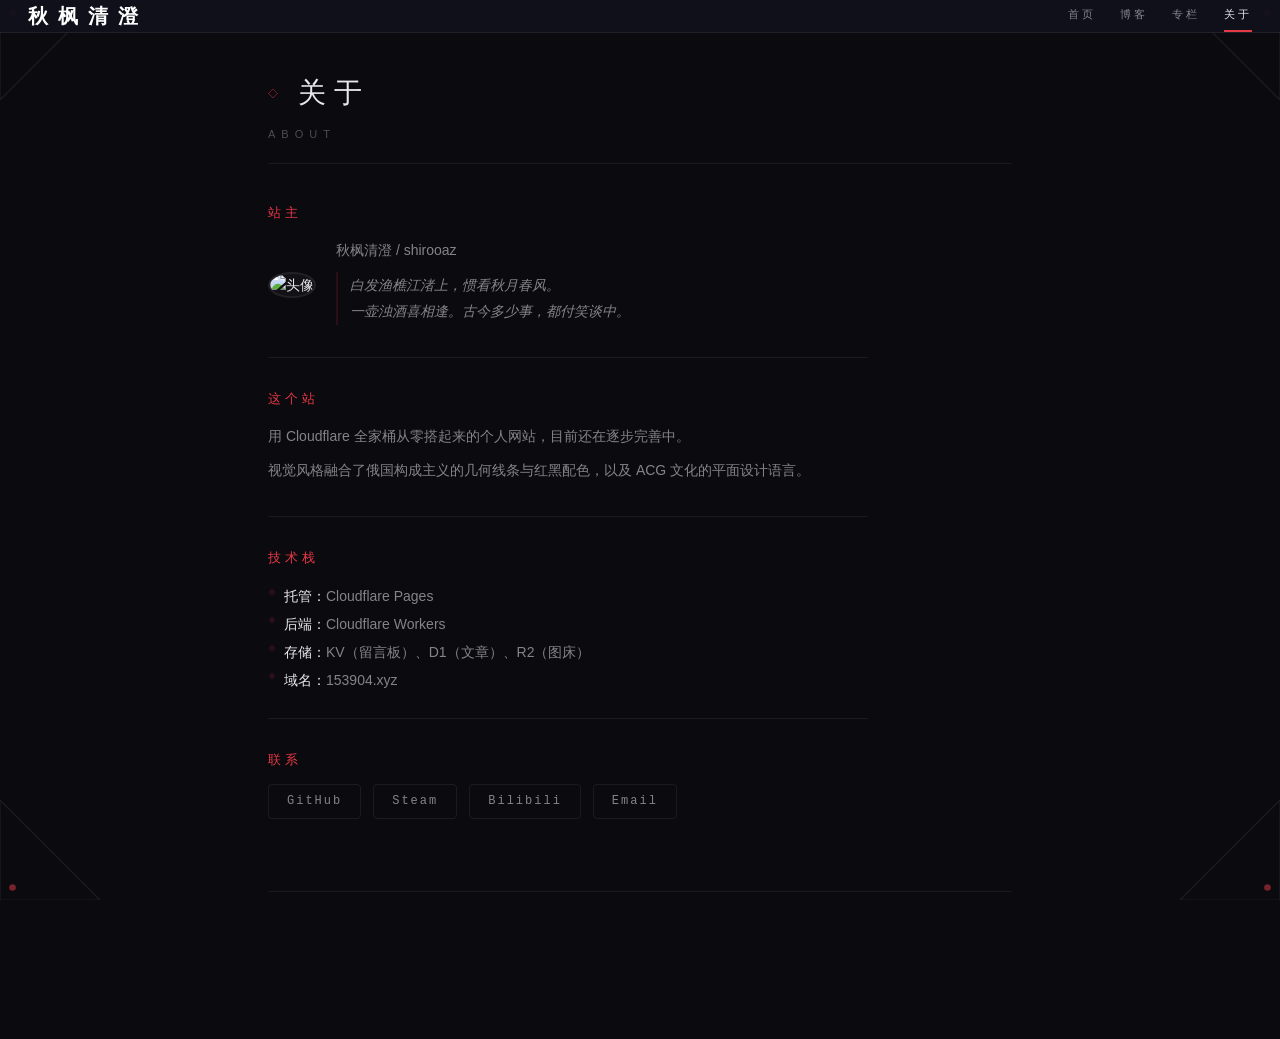
==== about.html @ 3343d7c8 "新增关于页面，优化横屏/竖屏视觉布局" ====
<!DOCTYPE html>
<html lang="zh-CN">
<head>
<meta charset="UTF-8">
<meta name="viewport" content="width=device-width, initial-scale=1.0">
<title>关于 — 153904.xyz</title>
<link rel="stylesheet" href="style.css">
</head>
<body class="blog-page">

<!-- ====== 四角几何装饰 ====== -->
<div class="corner-deco corner-tl">
  <svg viewBox="0 0 120 120"><polygon points="0,0 120,0 0,120" fill="none" stroke="currentColor" stroke-width="1.5"/><circle cx="15" cy="15" r="4"/></svg>
</div>
<div class="corner-deco corner-tr">
  <svg viewBox="0 0 120 120"><polygon points="120,0 120,120 0,0" fill="none" stroke="currentColor" stroke-width="1.5"/><circle cx="105" cy="15" r="4"/></svg>
</div>
<div class="corner-deco corner-bl">
  <svg viewBox="0 0 120 120"><polygon points="0,120 120,120 0,0" fill="none" stroke="currentColor" stroke-width="1.5"/><circle cx="15" cy="105" r="4"/></svg>
</div>
<div class="corner-deco corner-br">
  <svg viewBox="0 0 120 120"><polygon points="120,120 0,120 120,0" fill="none" stroke="currentColor" stroke-width="1.5"/><circle cx="105" cy="105" r="4"/></svg>
</div>

<!-- ====== 顶部栏 ====== -->
<header class="top-bar">
  <a href="index.html" class="site-title" style="display:flex;gap:4px;">
    <span class="tit-char t1">秋</span><span class="tit-char t2">枫</span><span class="tit-char t3">清</span><span class="tit-char t4">澄</span>
  </a>
  <nav class="top-nav">
    <a href="index.html" class="nav-item">首页</a>
    <a href="blog.html" class="nav-item">博客</a>
    <a href="columns.html" class="nav-item">专栏</a>
    <a href="about.html" class="nav-item active">关于</a>
  </nav>
</header>

<!-- ====== 关于主体 ====== -->
<main class="blog-main">
  <div class="blog-page-header">
    <h1 class="blog-page-title">
      <span class="panel-icon">◇</span> 关于
    </h1>
    <p class="blog-page-sub">ABOUT</p>
  </div>

  <div class="about-body">
    <!-- 站主 -->
    <section class="about-section">
      <h2 class="about-section-title">站主</h2>
      <div class="about-profile">
        <div class="about-avatar-wrap">
          <img class="about-avatar" src="https://cloudflare-imgbed-3m6.pages.dev/avatar.jpg" alt="头像">
        </div>
        <div class="about-info">
          <p class="about-name">秋枫清澄 / shirooaz</p>
          <p class="about-desc">白发渔樵江渚上，惯看秋月春风。<br>一壶浊酒喜相逢。古今多少事，都付笑谈中。</p>
        </div>
      </div>
    </section>

    <!-- 这个站 -->
    <section class="about-section">
      <h2 class="about-section-title">这个站</h2>
      <p>用 Cloudflare 全家桶从零搭起来的个人网站，目前还在逐步完善中。</p>
      <p>视觉风格融合了俄国构成主义的几何线条与红黑配色，以及 ACG 文化的平面设计语言。</p>
    </section>

    <!-- 技术栈 -->
    <section class="about-section">
      <h2 class="about-section-title">技术栈</h2>
      <ul class="about-tech">
        <li><strong>托管：</strong>Cloudflare Pages</li>
        <li><strong>后端：</strong>Cloudflare Workers</li>
        <li><strong>存储：</strong>KV（留言板）、D1（文章）、R2（图床）</li>
        <li><strong>域名：</strong>153904.xyz</li>
      </ul>
    </section>

    <!-- 联系 -->
    <section class="about-section">
      <h2 class="about-section-title">联系</h2>
      <div class="about-links">
        <a href="https://github.com/shirooaz" target="_blank" rel="noopener" class="about-link">GitHub</a>
        <a href="https://steamcommunity.com/id/dream_qiufeng" target="_blank" rel="noopener" class="about-link">Steam</a>
        <a href="https://space.bilibili.com/316650830" target="_blank" rel="noopener" class="about-link">Bilibili</a>
        <a href="mailto:qiufengqingcheng@outlook.com" class="about-link">Email</a>
      </div>
    </section>
  </div>

  <div class="blog-back">
    <a href="index.html" class="blog-back-link">← 返回首页</a>
  </div>
</main>

<!-- ====== 底部 ====== -->
<footer class="blog-footer">
  <div class="footer-info">
    <span>© 2026 153904.xyz</span>
    <span class="footer-sep">|</span>
    <span>Powered by Cloudflare Pages</span>
  </div>
</footer>
</body>
</html>
---- style.css ----
/* ============================================
   构成主义 × 二次元 — 唯美静态站模板
   Constructivism × Anime Aesthetic Template
   ============================================ */

/* ----- CSS Variables ----- */
:root {
  --bg: #0a0a0f;
  --surface: rgba(18, 18, 30, 0.88);
  --surface-hover: rgba(24, 24, 40, 0.92);
  --border: rgba(255, 255, 255, 0.07);
  --border-active: rgba(255, 255, 255, 0.14);

  --red: #e63946;
  --red-dim: rgba(230, 57, 70, 0.15);
  --pink: #ff6b9d;
  --pink-dim: rgba(255, 107, 157, 0.12);
  --cyan: #00d4ff;
  --cyan-dim: rgba(0, 212, 255, 0.08);
  --gold: #ffd700;
  --gold-dim: rgba(255, 215, 0, 0.1);

  --text: #e8e8ec;
  --text-dim: rgba(232, 232, 236, 0.55);
  --text-faint: rgba(232, 232, 236, 0.3);

  --font-mono: 'SF Mono', 'Cascadia Code', 'Consolas', 'Microsoft YaHei', monospace;
  --font-sans: 'Noto Sans SC', 'Microsoft YaHei', -apple-system, sans-serif;

  --panel-width: 250px;
  --top-height: 60px;
  --bottom-height: 120px;
}

/* ----- Reset ----- */
*, *::before, *::after { margin: 0; padding: 0; box-sizing: border-box; }

html, body {
  height: 100%;
  overflow: hidden;
  background: var(--bg);
  color: var(--text);
  font-family: var(--font-sans);
  font-size: 14px;
  line-height: 1.6;
  -webkit-font-smoothing: antialiased;
}

a { color: var(--text-dim); text-decoration: none; transition: color 0.25s; }
a:hover { color: var(--pink); }

/* ----- Main Grid ----- */
body {
  display: grid;
  grid-template-columns: var(--panel-width) 1fr var(--panel-width);
  grid-template-rows: var(--top-height) 1fr auto;
  grid-template-areas:
    "top    top    top"
    "empty  center sidebar"
    "bottom bottom bottom";
  gap: 0;
  position: relative;
}

/* ============================================
   Corner Geometric Decorations
   ============================================ */
.corner-deco {
  position: fixed;
  width: 100px;
  height: 100px;
  z-index: 0;
  pointer-events: none;
  color: rgba(255, 255, 255, 0.08);
  transition: color 0.6s;
}
.corner-tl { top: 0; left: 0; }
.corner-tr { top: 0; right: 0; }
.corner-bl { bottom: 0; left: 0; }
.corner-br { bottom: 0; right: 0; }

.corner-deco svg { width: 100%; height: 100%; }
.corner-deco circle { fill: var(--red); opacity: 0.5; }

/* ============================================
   Diagonal Decorative Lines
   ============================================ */
.diagonal-line {
  position: fixed;
  pointer-events: none;
  z-index: 0;
  background: linear-gradient(90deg, transparent, rgba(255,255,255,0.03), transparent);
  height: 1px;
  transform-origin: center;
}
.dl-1 { top: 18%; left: -10%; width: 120%; transform: rotate(15deg); }
.dl-2 { top: 62%; left: -10%; width: 120%; transform: rotate(-12deg); }
.dl-3 { top: 38%; left: -10%; width: 120%; transform: rotate(8deg); opacity: 0.5; }
.dl-4 { top: 78%; left: -10%; width: 120%; transform: rotate(-7deg); opacity: 0.5; }

/* ============================================
   Top Bar
   ============================================ */
.top-bar {
  grid-area: top;
  display: flex;
  align-items: center;
  justify-content: space-between;
  padding: 0 28px;
  background: var(--surface);
  border-bottom: 1px solid var(--border);
  backdrop-filter: blur(16px);
  -webkit-backdrop-filter: blur(16px);
  z-index: 10;
  position: relative;
}

.site-title {
  font-family: var(--font-sans);
  font-size: 20px;
  font-weight: 700;
  letter-spacing: 6px;
  display: flex;
  gap: 4px;
}
.tit-char {
  display: inline-block;
  color: #fff;
}
.tit-char.t2 {
  color: #fff;
}

.clock-wrap {
  display: flex;
  flex-direction: column;
  align-items: center;
  gap: 0;
  width: 200px;
  flex-shrink: 0;
}
.clock-label-wrap {
  display: flex;
  align-items: center;
  position: relative;
}
.clock-label {
  font-size: 10px;
  letter-spacing: 4px;
  color: var(--text-faint);
  text-transform: uppercase;
  cursor: pointer;
  user-select: none;
  transition: color 0.2s;
}
.clock-label:hover {
  color: #fff;
}
.clock-label.no-seconds {
  color: var(--pink);
}
.clock-display {
  font-family: var(--font-mono);
  font-size: 26px;
  font-weight: 300;
  letter-spacing: 4px;
  color: var(--pink);
  background: linear-gradient(135deg, var(--pink), var(--cyan));
  -webkit-background-clip: text;
  -webkit-text-fill-color: transparent;
  background-clip: text;
}

.top-nav { display: flex; gap: 24px; }
.nav-item {
  font-size: 11px;
  letter-spacing: 3px;
  color: var(--text-dim);
  padding: 6px 0;
  border-bottom: 2px solid transparent;
  transition: color 0.3s, border-color 0.3s;
}
.nav-item:hover,
.nav-item.active { color: var(--text); border-bottom-color: var(--red); }

/* ============================================
   Side Panels (Left & Right)
   ============================================ */
.side-panel {
  background: var(--surface);
  border: 1px solid var(--border);
  backdrop-filter: blur(16px);
  -webkit-backdrop-filter: blur(16px);
  z-index: 5;
  overflow-y: auto;
  overflow-x: hidden;
  padding: 20px 18px;
  display: flex;
  flex-direction: column;
  gap: 16px;
  scrollbar-width: thin;
  scrollbar-color: rgba(255,255,255,0.08) transparent;
}
.left-panel  { grid-area: sidebar; border-left: 1px solid var(--border); }
.empty-panel {
  grid-area: empty;
  border-right: 1px solid var(--border);
  align-items: center;
  gap: 20px;
  padding: 24px 18px;
  overflow: hidden;
  transition: gap 0.35s ease, padding 0.35s ease;
}
.empty-panel .panel-header {
  width: 100%;
  flex-shrink: 0;
}

/* ----- Avatar ----- */
.avatar-wrap {
  display: flex;
  justify-content: center;
  flex-shrink: 0;
  position: relative;
}
.avatar {
  width: 220px;
  height: 220px;
  border-radius: 50%;
  object-fit: cover;
  background: rgba(255,255,255,0.03);
  border: 2px solid var(--border);
  transition: border-color 0.3s, filter 0.3s;
}
.avatar:hover {
  border-color: var(--pink);
  filter: brightness(1.08);
}
/* 图片加载失败时显示占位虚线框 */
.avatar[src=""] {
  border-style: dashed;
}

/* ----- Profile Body & Manifesto ----- */
.profile-body {
  display: flex;
  flex-direction: column;
  align-items: center;
  gap: 16px;
  width: 100%;
  transition: gap 0.35s ease;
}

.profile-manifesto {
  font-size: 13px;
  line-height: 1.9;
  color: var(--text-dim);
  text-align: center;
  letter-spacing: 1px;
  padding: 0 8px;
  max-width: 220px;
  font-style: italic;
  border-left: 2px solid var(--red-dim);
  padding-left: 12px;
  transition: font-size 0.35s ease, line-height 0.35s ease, padding-left 0.35s ease;
}

/* ----- Panel Link Items ----- */
.panel-links {
  display: flex;
  flex-direction: row;
  gap: 10px;
  justify-content: center;
  transition: gap 0.35s ease;
}
.panel-link-item {
  width: 40px;
  height: 40px;
  border-radius: 8px;
  background: rgba(255,255,255,0.02);
  border: 1px solid var(--border);
  transition: all 0.3s, width 0.35s ease, height 0.35s ease;
  cursor: pointer;
  display: flex;
  align-items: center;
  justify-content: center;
  color: var(--text-dim);
}
.panel-link-item svg {
  width: 18px;
  height: 18px;
  transition: width 0.35s ease, height 0.35s ease;
}
.panel-link-item:hover {
  border-color: var(--pink);
  background: rgba(255,107,157,0.04);
  color: var(--pink);
}

.panel-header { display: flex; align-items: baseline; gap: 8px; }
.panel-icon  { color: var(--red); font-size: 10px; }
.panel-title { font-family: var(--font-mono); font-size: 13px; letter-spacing: 4px; font-weight: 600; }
.panel-sub   { font-size: 10px; color: var(--text-faint); letter-spacing: 2px; }

/* ----- Blog List ----- */
.blog-list { display: flex; flex-direction: column; gap: 12px; }
.blog-card {
  padding: 12px 14px;
  background: rgba(255,255,255,0.02);
  border-left: 2px solid transparent;
  border-radius: 0 4px 4px 0;
  cursor: pointer;
  transition: all 0.3s;
}
.blog-card:hover {
  background: rgba(255,255,255,0.04);
  border-left-color: var(--pink);
}
.blog-date {
  font-family: var(--font-mono);
  font-size: 10px;
  color: var(--text-faint);
  letter-spacing: 1px;
}
.blog-title {
  font-size: 13px;
  font-weight: 500;
  margin-top: 4px;
  line-height: 1.4;
}
.blog-excerpt {
  font-size: 11px;
  color: var(--text-dim);
  line-height: 1.5;
  max-height: 0;
  overflow: hidden;
  transition: max-height 0.35s ease, margin-top 0.35s ease, opacity 0.35s;
  opacity: 0;
  margin-top: 0;
}
.blog-card.expanded .blog-excerpt {
  max-height: 120px;
  opacity: 1;
  margin-top: 8px;
}
.blog-card.expanded {
  border-left-color: var(--pink);
  background: rgba(255,255,255,0.04);
}

/* ----- Link Groups ----- */
.link-groups { display: flex; flex-direction: column; gap: 20px; }
.link-group { display: flex; flex-direction: column; gap: 2px; }
.link-cat {
  font-family: var(--font-mono);
  font-size: 10px;
  letter-spacing: 3px;
  color: var(--red);
  margin-bottom: 6px;
  padding-bottom: 4px;
  border-bottom: 1px solid var(--red-dim);
}
.link-item {
  display: block;
  padding: 5px 10px;
  font-size: 12px;
  border-radius: 3px;
  transition: all 0.25s;
  position: relative;
}
.link-item::before {
  content: '→';
  position: absolute;
  left: -4px;
  opacity: 0;
  transform: translateX(-4px);
  transition: all 0.25s;
  color: var(--pink);
  font-size: 10px;
}
.link-item:hover {
  background: var(--pink-dim);
  color: var(--text);
  padding-left: 20px;
}
.link-item:hover::before {
  opacity: 1;
  transform: translateX(0);
}

/* ============================================
   Center — Constructivist Art
   ============================================ */
.center-art {
  grid-area: center;
  display: flex;
  align-items: center;
  justify-content: center;
  position: relative;
  z-index: 1;
  overflow: hidden;
}

.constructivist-svg {
  width: min(80%, 520px);
  height: min(80%, 520px);
  filter: drop-shadow(0 0 60px rgba(230, 57, 70, 0.1));
}

/* SVG animations */
.art-pulse {
  animation: pulse 4s ease-in-out infinite;
}
.art-rotate-slow {
  animation: rotateSlow 30s linear infinite;
  transform-origin: 310px 270px;
}
.art-rotate-rev {
  animation: rotateSlow 20s linear infinite reverse;
  transform-origin: 310px 270px;
}
.art-float {
  animation: float 6s ease-in-out infinite;
}
.art-float-delay {
  animation: float 6s ease-in-out 2s infinite;
}

@keyframes pulse {
  0%, 100% { opacity: 1; }
  50% { opacity: 0.55; }
}
@keyframes rotateSlow {
  to { transform: rotate(360deg); }
}
@keyframes float {
  0%, 100% { transform: translateY(0); }
  50% { transform: translateY(-8px); }
}

/* Art controls */
.art-controls {
  position: absolute;
  bottom: 24px;
  display: flex;
  gap: 10px;
  background: var(--surface);
  padding: 8px 16px;
  border-radius: 20px;
  border: 1px solid var(--border);
}
.art-btn {
  background: none;
  border: none;
  color: var(--text-dim);
  font-size: 12px;
  cursor: pointer;
  padding: 4px 8px;
  border-radius: 10px;
  transition: all 0.3s;
}
.art-btn:hover { color: var(--text); }
.art-btn.active {
  color: var(--red);
  background: var(--red-dim);
}

/* ============================================
   Bottom Bar — Guestbook
   ============================================ */
.bottom-bar {
  grid-area: bottom;
  background: var(--surface);
  border-top: 1px solid var(--border);
  backdrop-filter: blur(16px);
  -webkit-backdrop-filter: blur(16px);
  z-index: 10;
  padding: 10px 28px;
  display: flex;
  flex-direction: row;
  flex-wrap: wrap;
  align-items: stretch;
  gap: 10px;
}

.guestbook { display: flex; flex-direction: column; gap: 4px; flex: 0 0 calc(50% - 5px); max-width: calc(50% - 5px); height: 150px; }

/* ----- Bottom Index (moved from sidebar) ----- */
.bottom-index {
  flex: 0 0 calc(50% - 5px);
  margin-left: 0;
  display: flex;
  flex-direction: column;
  align-items: flex-end;
  gap: 10px;
  height: 150px;
}
.bottom-index .panel-header {
  width: 348px;
  flex-shrink: 0;
}
.bottom-index .link-groups {
  flex-direction: row;
  gap: 24px;
}
.bottom-index .link-group {
  flex-direction: column;
  flex-wrap: nowrap;
  gap: 6px;
  width: 100px;
  align-items: flex-start;
}
.bottom-index .link-cat {
  white-space: nowrap;
  margin-bottom: 4px;
  padding-bottom: 4px;
  padding-right: 0;
  border-bottom: 1px solid var(--red-dim);
  border-right: none;
  flex-shrink: 0;
  font-size: 11px;
}
.bottom-index .link-item {
  white-space: nowrap;
  font-size: 11px;
  padding: 3px 6px;
}
.gb-header { display: flex; align-items: baseline; gap: 8px; }
.gb-title {
  font-family: var(--font-mono);
  font-size: 12px;
  letter-spacing: 4px;
  font-weight: 600;
}

.gb-form { display: flex; flex-direction: column; gap: 4px; flex: 1; min-height: 0; }
.gb-row { display: flex; gap: 10px; align-items: center; }
.gb-form-row {
  display: flex;
  gap: 10px;
  align-items: stretch;
  flex: 1;
  min-height: 0;
}
.gb-form-row > .gb-textarea {
  flex: 1 1 190px;
  min-width: 120px;
}
.gb-form-row .gb-input {
  width: 100%;
}
.gb-form-right {
  flex: 0 0 130px;
  display: flex;
  flex-direction: column;
  gap: 4px;
}
.gb-form-right .gb-submit {
  width: 100%;
  margin-top: auto;
}
.gb-messages {
  flex: 1 1 190px;
  min-width: 150px;
  overflow-y: auto;
  display: flex;
  flex-direction: column;
  gap: 4px;
  padding: 4px;
  background: rgba(255,255,255,0.015);
  border-radius: 4px;
  border: 1px solid var(--border);
  scrollbar-width: thin;
  scrollbar-color: rgba(255,255,255,0.06) transparent;
  font-size: 11px;
}

.gb-input,
.gb-textarea {
  background: rgba(255,255,255,0.03);
  border: 1px solid var(--border);
  border-radius: 4px;
  color: var(--text);
  font-family: var(--font-sans);
  font-size: 12px;
  padding: 8px 12px;
  transition: border-color 0.3s, background 0.3s;
  outline: none;
}
.gb-input:focus,
.gb-textarea:focus {
  border-color: var(--pink);
  background: rgba(255,107,157,0.04);
}
.gb-textarea { resize: none; min-height: 60px; }

.gb-actions { max-width: 380px; }
.gb-hint { font-size: 10px; color: var(--text-faint); font-style: italic; }

.gb-submit {
  background: var(--red);
  color: #fff;
  border: none;
  padding: 7px 28px;
  border-radius: 4px;
  font-family: var(--font-mono);
  font-size: 12px;
  letter-spacing: 3px;
  cursor: pointer;
  transition: all 0.3s;
}
.gb-submit:hover { background: #c62828; transform: translateY(-1px); }

.gb-msg {
  padding: 6px 10px;
  background: rgba(255,255,255,0.02);
  border-radius: 3px;
  font-size: 11px;
  border-left: 2px solid var(--border);
}
.gb-msg-name {
  font-weight: 600;
  color: var(--pink);
  margin-right: 8px;
  font-size: 11px;
}
.gb-msg-time {
  color: var(--text-faint);
  font-size: 10px;
  font-family: var(--font-mono);
  float: right;
}

.footer-info {
  display: flex;
  justify-content: center;
  gap: 8px;
  font-size: 10px;
  color: var(--text-faint);
  letter-spacing: 1px;
  width: 100%;
}
.footer-sep { opacity: 0.3; }

/* ============================================
   Scrollbar
   ============================================ */
::-webkit-scrollbar { width: 4px; }
::-webkit-scrollbar-track { background: transparent; }
::-webkit-scrollbar-thumb { background: rgba(255,255,255,0.06); border-radius: 2px; }

/* ============================================
   About Page
   ============================================ */
.about-body {
  max-width: 600px;
}

.about-section {
  margin-bottom: 32px;
  padding-bottom: 24px;
  border-bottom: 1px solid var(--border);
}
.about-section:last-child {
  border-bottom: none;
}

.about-section-title {
  font-family: var(--font-mono);
  font-size: 13px;
  letter-spacing: 4px;
  color: var(--red);
  margin-bottom: 12px;
  font-weight: 400;
}

.about-profile {
  display: flex;
  align-items: center;
  gap: 20px;
}

.about-avatar-wrap {
  flex-shrink: 0;
}

.about-avatar {
  width: 100px;
  height: 100px;
  border-radius: 50%;
  object-fit: cover;
  background: rgba(255,255,255,0.03);
  border: 2px solid var(--border);
  transition: border-color 0.3s;
}
.about-avatar[src=""] {
  border-style: dashed;
}
.about-avatar:hover {
  border-color: var(--pink);
}

.about-name {
  font-size: 16px;
  font-weight: 500;
  color: var(--text);
  margin-bottom: 8px;
}

.about-desc {
  font-size: 13px;
  line-height: 1.8;
  color: var(--text-dim);
  font-style: italic;
  border-left: 2px solid var(--red-dim);
  padding-left: 12px;
}

.about-section p {
  font-size: 14px;
  line-height: 1.9;
  color: var(--text-dim);
  margin-bottom: 8px;
}

.about-tech {
  list-style: none;
  padding: 0;
}
.about-tech li {
  font-size: 14px;
  line-height: 2;
  color: var(--text-dim);
  padding-left: 16px;
  position: relative;
}
.about-tech li::before {
  content: '◆';
  position: absolute;
  left: 0;
  color: var(--red-dim);
  font-size: 8px;
  top: 3px;
}
.about-tech li strong {
  color: var(--text);
  font-weight: 500;
}

.about-links {
  display: flex;
  flex-wrap: wrap;
  gap: 12px;
}

.about-link {
  display: inline-block;
  padding: 7px 18px;
  border: 1px solid var(--border);
  border-radius: 4px;
  font-size: 12px;
  font-family: var(--font-mono);
  letter-spacing: 2px;
  color: var(--text-dim);
  transition: all 0.3s;
}

.about-link:hover {
  border-color: var(--pink);
  background: var(--pink-dim);
  color: var(--text);
}

/* ============================================
   Responsive — 竖屏 / 移动端
   ============================================ */

/* ----- 平板竖屏 & 手机 (≤900px) ----- */
@media (max-width: 900px) {
  :root {
    --panel-width: 100%;
    --top-height: auto;
    --bottom-height: auto;
  }

  body {
    grid-template-columns: 1fr;
    grid-template-rows: auto auto 1fr auto auto;
    grid-template-areas:
      "top"
      "center"
      "empty"
      "sidebar"
      "bottom";
    overflow-y: auto;
    overflow-x: hidden;
  }

  /* 顶部栏 */
  .top-bar {
    flex-wrap: wrap;
    justify-content: space-between;
    gap: 8px;
    padding: 10px 14px;
  }
  .site-title { font-size: 16px; letter-spacing: 4px; flex: 0 0 auto; }
  .clock-wrap { width: 100%; margin: 0 auto; }
  .clock-display { font-size: 22px; }
  .clock-label { font-size: 9px; letter-spacing: 2px; }
  .top-nav { gap: 14px; margin-left: auto; align-self: flex-start; }
  .nav-item { font-size: 11px; letter-spacing: 2px; padding: 4px 0; }

  /* 中央插画 — 缩小适配竖屏 */
  .center-art {
    min-height: 300px;
    padding: 10px 0;
  }
  .constructivist-svg {
    width: min(85%, 300px);
    height: min(85%, 300px);
  }
  .art-controls {
    bottom: 8px;
    padding: 6px 12px;
    gap: 6px;
  }
  .art-btn { font-size: 10px; padding: 3px 6px; }

  /* 侧边面板 */
  .side-panel {
    max-height: none;
    border-left: none !important;
    border-right: none !important;
    padding: 14px;
    gap: 10px;
  }
  .left-panel {
    border-bottom: 1px solid var(--border);
    border-top: 1px solid var(--border);
  }
  .empty-panel {
    flex-direction: column;
    gap: 6px;
    padding: 10px 14px;
    border-bottom: 1px solid var(--border);
    height: 172px;
    overflow: hidden;
  }
  .empty-panel .panel-header {
    width: 100%;
    flex-shrink: 0;
  }
  .profile-body {
    flex-direction: row;
    flex-wrap: wrap;
    align-items: center;
    gap: 10px;
  }
  .avatar-wrap { flex-shrink: 0; }
  .avatar {
    width: 80px;
    height: 80px;
  }
  .profile-manifesto {
    flex: 1;
    min-width: 120px;
    font-size: 12px;
    line-height: 1.7;
    text-align: left;
    border-left: 1.5px solid var(--red-dim);
    padding-left: 10px;
    max-width: none;
  }
  .panel-links {
    flex: 0 0 100%;
    justify-content: center;
    gap: 14px;
  }
  .panel-link-item { width: 32px; height: 32px; border-radius: 6px; }

  /* 个人 & 博客面板：固定高度，禁止内部滚动 */
  .left-panel {
    height: 165px;
    overflow: hidden;
  }
  .left-panel .panel-header {
    flex-shrink: 0;
  }

  /* 博客列表 — 水平滚动卡片 */
  .blog-list {
    flex-direction: row;
    gap: 8px;
    overflow-x: auto;
    padding-bottom: 4px;
    scrollbar-width: none;
  }
  .blog-list::-webkit-scrollbar { display: none; }
  .blog-card {
    flex: 0 0 180px;
    white-space: normal;
    padding: 10px 12px;
  }

  /* 底部栏 — 全垂直堆叠 */
  .bottom-bar {
    flex-direction: column;
    flex-wrap: nowrap;
    align-items: stretch;
    padding: 12px 0;
    gap: 14px;
  }

  /* 留言板 */
  .guestbook {
    flex: none;
    width: 100%;
    min-width: auto;
    height: auto;
    gap: 8px;
    padding: 0 14px;
  }
  .gb-form { gap: 6px; }
  .gb-form-row {
    flex-direction: column;
    gap: 6px;
  }
  .gb-form-row > .gb-textarea {
    flex: 0 0 auto;
    width: 100%;
    min-height: 72px;
  }
  .gb-form-right {
    flex: 0 0 auto;
    width: 100%;
    flex-direction: row;
    align-items: stretch;
    gap: 6px;
  }
  .gb-form-right .gb-input {
    flex: 1;
    min-width: 0;
  }
  .gb-form-right .gb-submit {
    flex: 0 0 auto;
    width: auto;
    padding: 7px 18px;
  }
  .gb-messages {
    flex: 0 0 auto;
    width: 100%;
    max-height: 150px;
    min-height: 60px;
  }
  /* 表单元素延伸到窗口边缘 */
  .gb-form-row > .gb-textarea,
  .gb-form-right,
  .gb-messages {
    width: calc(100% + 28px);
    margin-left: -14px;
    margin-right: -14px;
  }
  .gb-actions {
    flex-direction: column;
    align-items: stretch;
    gap: 4px;
  }
  .gb-hint { font-size: 9px; }

  /* 索引链接 */
  .bottom-index {
    flex: none;
    width: 100%;
    margin-left: 0;
    height: auto;
    gap: 8px;
    padding: 0 14px;
    align-items: flex-start;
  }
  .bottom-index .panel-header {
    width: auto;
  }
  .bottom-index .link-groups {
    flex-direction: row;
    flex-wrap: wrap;
    gap: 12px;
  }
  .bottom-index .link-group {
    width: auto;
    min-width: 80px;
    gap: 2px;
  }
  .bottom-index .link-cat {
    font-size: 10px;
    letter-spacing: 2px;
    border-bottom: 1px solid var(--red-dim);
    padding-bottom: 3px;
  }
  .bottom-index .link-item {
    font-size: 11px;
    padding: 3px 6px;
  }

  .footer-info {
    font-size: 9px;
    gap: 6px;
  }

  /* 装饰缩放 */
  .corner-deco { width: 50px; height: 50px; }
  .diagonal-line { display: none; }
}

/* ----- 小屏手机 (≤480px) ----- */
@media (max-width: 480px) {
  .top-bar {
    padding: 8px 10px;
    gap: 6px;
  }
  .site-title { font-size: 14px; letter-spacing: 2px; }
  .clock-wrap { width: 100%; }
  .clock-display { font-size: 18px; letter-spacing: 2px; }
  .clock-label { font-size: 8px; letter-spacing: 1px; }
  .top-nav { gap: 10px; }
  .nav-item { font-size: 10px; letter-spacing: 1px; }

  .center-art { min-height: 240px; }
  .constructivist-svg {
    width: min(92%, 250px);
    height: min(92%, 250px);
  }

  .side-panel { padding: 10px; }
  .panel-title { font-size: 11px; letter-spacing: 2px; }
  .panel-sub { font-size: 9px; }
  .avatar { width: 64px; height: 64px; border-width: 1.5px; }
  .profile-manifesto { font-size: 11px; line-height: 1.6; padding-left: 8px; }
  .empty-panel { height: 150px; }
  .left-panel { height: 140px; }
  .panel-link-item { width: 28px; height: 28px; }
  .panel-link-item svg { width: 14px; height: 14px; }

  .blog-card { flex: 0 0 150px; }

  .gb-textarea { font-size: 11px; padding: 6px 10px; }
  .gb-input { font-size: 11px; padding: 6px 10px; }
  .gb-submit { font-size: 11px; letter-spacing: 1px; padding: 6px 14px; white-space: nowrap; }
  .gb-form-right { flex-wrap: nowrap; }
  .gb-form-right .gb-input {
    flex: 1 1 40%;
    min-width: 80px;
  }

  .bottom-bar { padding: 10px; gap: 10px; }
  .bottom-index .link-groups { gap: 8px; }
  .bottom-index .link-group { min-width: 70px; }

  .corner-deco { width: 40px; height: 40px; }
}

/* ============================================
   Blog Page
   ============================================ */
.blog-page {
  display: flex;
  flex-direction: column;
  min-height: 100vh;
  overflow-y: auto;
  overflow-x: hidden;
}

.blog-main {
  flex: 1;
  max-width: 800px;
  width: 100%;
  margin: 40px auto;
  padding: 0 28px;
}

.blog-page-header {
  margin-bottom: 40px;
  padding-bottom: 20px;
  border-bottom: 1px solid var(--border);
}

.blog-page-title {
  font-family: var(--font-mono);
  font-size: 28px;
  font-weight: 300;
  letter-spacing: 8px;
  color: var(--text);
  display: flex;
  align-items: center;
  gap: 12px;
}

.blog-page-sub {
  font-size: 11px;
  color: var(--text-faint);
  letter-spacing: 6px;
  margin-top: 8px;
}

/* ----- Blog Post List ----- */
.blog-post-list {
  display: flex;
  flex-direction: column;
  gap: 0;
}

.blog-post {
  border-left: 2px solid var(--border);
  margin-bottom: 0;
  transition: border-color 0.3s;
}

.blog-post:hover {
  border-left-color: rgba(255, 255, 255, 0.15);
}

.blog-post--open {
  border-left-color: var(--pink) !important;
}

.blog-post-header {
  padding: 20px 24px;
  cursor: pointer;
  user-select: none;
  transition: background 0.3s;
}

.blog-post-header:hover {
  background: rgba(255, 255, 255, 0.02);
}

.blog-post-date {
  font-family: var(--font-mono);
  font-size: 11px;
  color: var(--text-faint);
  letter-spacing: 1px;
}

.blog-post-title {
  font-size: 18px;
  font-weight: 500;
  margin-top: 6px;
  color: var(--text);
  transition: color 0.3s;
}

.blog-post--open .blog-post-title {
  color: var(--pink);
}

.blog-post-body {
  max-height: 0;
  overflow: hidden;
  transition: max-height 0.5s ease, padding 0.5s ease;
  padding: 0 24px;
  font-size: 14px;
  line-height: 1.9;
  color: var(--text-dim);
}

.blog-post--open .blog-post-body {
  max-height: 4000px;
  padding: 0 24px 28px;
}

.blog-post-body h3 {
  color: var(--text);
  font-size: 15px;
  margin: 20px 0 8px;
  letter-spacing: 1px;
}

.blog-post-body p {
  margin: 8px 0;
}

.blog-post-body ul,
.blog-post-body ol {
  padding-left: 20px;
  margin: 8px 0;
}

.blog-post-body li {
  margin: 4px 0;
}

.blog-post-body strong {
  color: var(--text);
  font-weight: 600;
}

.blog-post-body a {
  color: var(--pink);
  text-decoration: underline;
  text-underline-offset: 3px;
}

.blog-post-body code {
  font-family: var(--font-mono);
  font-size: 12px;
  background: rgba(255, 255, 255, 0.05);
  padding: 2px 6px;
  border-radius: 3px;
}

/* ----- Blog Back Link ----- */
.blog-back {
  margin-top: 48px;
  padding-top: 20px;
  border-top: 1px solid var(--border);
}

.blog-back-link {
  font-family: var(--font-mono);
  font-size: 12px;
  letter-spacing: 2px;
  color: var(--text-dim);
  transition: color 0.3s;
}

.blog-back-link:hover {
  color: var(--pink);
}

/* ----- Blog Footer ----- */
.blog-footer {
  text-align: center;
  padding: 24px 28px;
  border-top: 1px solid var(--border);
  background: var(--surface);
  backdrop-filter: blur(16px);
  -webkit-backdrop-filter: blur(16px);
}

/* ============================================
   Guestbook Empty State
   ============================================ */
.gb-empty {
  color: var(--text-faint);
  font-style: italic;
  text-align: center;
  padding: 16px 0;
  font-size: 12px;
}

/* ============================================
   Blog Card as Link
   ============================================ */
.blog-card {
  display: block;
  color: inherit;
  text-decoration: none;
}

/* ============================================
   Columns Page — 专栏列表
   ============================================ */
.columns-page {
  display: flex;
  flex-direction: column;
  min-height: 100vh;
  overflow-y: auto;
  overflow-x: hidden;
}

.column-main {
  flex: 1;
  max-width: 800px;
  width: 100%;
  margin: 40px auto;
  padding: 0 28px;
}

.column-page-header {
  margin-bottom: 40px;
  padding-bottom: 20px;
  border-bottom: 1px solid var(--border);
}

.column-page-title {
  font-family: var(--font-mono);
  font-size: 28px;
  font-weight: 300;
  letter-spacing: 8px;
  color: var(--text);
  display: flex;
  align-items: center;
  gap: 12px;
}

.column-page-sub {
  font-size: 11px;
  color: var(--text-faint);
  letter-spacing: 6px;
  margin-top: 8px;
}

.column-post-list { display: flex; flex-direction: column; gap: 0; }

.column-card {
  border-left: 2px solid var(--border);
  transition: border-color 0.3s;
}

.column-card:hover { border-left-color: var(--gold); }

.column-card-link {
  display: block;
  padding: 28px 24px;
  color: inherit;
  text-decoration: none;
  transition: background 0.3s;
}

.column-card-link:hover { background: rgba(255, 255, 255, 0.02); }

.column-card-date {
  font-family: var(--font-mono);
  font-size: 11px;
  color: var(--text-faint);
  letter-spacing: 1px;
}

.column-card-title {
  font-size: 20px;
  font-weight: 500;
  margin-top: 8px;
  color: var(--text);
  transition: color 0.3s;
}

.column-card:hover .column-card-title { color: var(--gold); }

.column-card-excerpt {
  font-size: 14px;
  color: var(--text-dim);
  margin-top: 10px;
  line-height: 1.7;
}

.column-card-arrow {
  display: inline-block;
  margin-top: 12px;
  font-family: var(--font-mono);
  font-size: 11px;
  color: var(--text-faint);
  letter-spacing: 2px;
  transition: color 0.3s;
}

.column-card:hover .column-card-arrow { color: var(--gold); }

.column-back {
  margin-top: 48px;
  padding-top: 20px;
  border-top: 1px solid var(--border);
}

.column-back-link {
  font-family: var(--font-mono);
  font-size: 12px;
  letter-spacing: 2px;
  color: var(--text-dim);
  transition: color 0.3s;
  text-decoration: none;
}

.column-back-link:hover { color: var(--pink); }

/* ============================================
   Column Article Page
   ============================================ */
.column-article-page {
  display: flex;
  flex-direction: column;
  min-height: 100vh;
  overflow-y: auto;
  overflow-x: hidden;
}

.column-article-main {
  flex: 1;
  max-width: 820px;
  width: 100%;
  margin: 40px auto;
  padding: 0 28px;
}

.column-article-header {
  margin-bottom: 36px;
  padding-bottom: 24px;
  border-bottom: 1px solid var(--border);
}

.column-article-date {
  font-family: var(--font-mono);
  font-size: 12px;
  color: var(--text-faint);
  letter-spacing: 2px;
}

.column-article-title {
  font-size: 30px;
  font-weight: 700;
  letter-spacing: 2px;
  color: var(--text);
  margin-top: 12px;
  line-height: 1.4;
}

.column-article-body {
  font-size: 15px;
  line-height: 2;
  color: var(--text-dim);
}

.column-article-body h1, .column-article-body h2,
.column-article-body h3, .column-article-body h4,
.column-article-body h5, .column-article-body h6 {
  color: var(--text);
  margin: 32px 0 12px;
  letter-spacing: 1px;
  line-height: 1.5;
}

.column-article-body h2 {
  font-size: 22px;
  padding-bottom: 8px;
  border-bottom: 1px solid var(--border);
}

.column-article-body h3 { font-size: 18px; }
.column-article-body h4 { font-size: 16px; }
.column-article-body p { margin: 12px 0; }

.column-article-body a {
  color: var(--pink);
  text-decoration: underline;
  text-underline-offset: 3px;
}

.column-article-body a:hover { color: var(--gold); }
.column-article-body strong { color: var(--text); font-weight: 600; }

.column-article-body blockquote {
  margin: 16px 0;
  padding: 12px 20px;
  border-left: 3px solid var(--gold);
  background: var(--gold-dim);
  border-radius: 0 6px 6px 0;
  font-style: italic;
}

.column-article-body blockquote p { margin: 4px 0; }
.column-article-body ul, .column-article-body ol { padding-left: 24px; margin: 12px 0; }
.column-article-body li { margin: 6px 0; }
.column-article-body li::marker { color: var(--red); }

.column-article-body code {
  font-family: var(--font-mono);
  font-size: 13px;
  background: rgba(255, 255, 255, 0.06);
  padding: 3px 8px;
  border-radius: 4px;
  color: var(--pink);
}

.column-article-body pre {
  margin: 16px 0;
  padding: 20px 24px;
  background: rgba(255, 255, 255, 0.03);
  border: 1px solid var(--border);
  border-radius: 8px;
  overflow-x: auto;
  scrollbar-width: thin;
  scrollbar-color: rgba(255,255,255,0.06) transparent;
}

.column-article-body pre code {
  background: none;
  padding: 0;
  color: var(--text-dim);
  font-size: 13px;
  line-height: 1.7;
}

.column-article-body hr { border: none; border-top: 1px solid var(--border); margin: 32px 0; }
.column-article-body img { max-width: 100%; border-radius: 6px; margin: 16px 0; }

.column-article-body table {
  width: 100%;
  border-collapse: collapse;
  margin: 16px 0;
  font-size: 14px;
}

.column-article-body th, .column-article-body td {
  padding: 10px 14px;
  border: 1px solid var(--border);
  text-align: left;
}

.column-article-body th {
  background: rgba(255, 255, 255, 0.03);
  color: var(--text);
  font-weight: 600;
  font-size: 13px;
}

.column-article-body tr:hover td { background: rgba(255, 255, 255, 0.015); }

.column-404 { text-align: center; padding: 80px 0; }

.column-404 h2 {
  font-size: 64px;
  font-weight: 300;
  color: var(--text-faint);
  letter-spacing: 8px;
  margin-bottom: 12px;
}

.column-404 p { font-size: 16px; color: var(--text-dim); margin-bottom: 24px; }

/* ============================================
   Admin Page — 管理后台
   ============================================ */
.admin-page {
  display: flex;
  min-height: 100vh;
  overflow-y: auto;
  overflow-x: hidden;
  background: var(--bg);
}

/* ----- Login Card ----- */
.admin-login {
  display: flex;
  align-items: center;
  justify-content: center;
  width: 100%;
  min-height: 100vh;
}

.admin-login-card {
  width: 360px;
  padding: 48px 40px;
  background: var(--surface);
  border: 1px solid var(--border);
  border-radius: 8px;
  text-align: center;
}

.admin-login-title {
  font-family: var(--font-mono);
  font-size: 22px;
  letter-spacing: 6px;
  color: var(--text);
  margin-bottom: 4px;
}

.admin-login-sub {
  font-size: 11px;
  color: var(--text-faint);
  letter-spacing: 4px;
  margin-bottom: 32px;
}

.admin-login-input {
  width: 100%;
  padding: 12px 16px;
  background: rgba(255, 255, 255, 0.03);
  border: 1px solid var(--border);
  border-radius: 6px;
  color: var(--text);
  font-family: var(--font-mono);
  font-size: 14px;
  text-align: center;
  letter-spacing: 2px;
  outline: none;
  transition: border-color 0.3s;
}

.admin-login-input:focus { border-color: var(--pink); }

.admin-login-btn {
  width: 100%;
  margin-top: 16px;
  padding: 10px;
  background: var(--red);
  color: #fff;
  border: none;
  border-radius: 6px;
  font-family: var(--font-mono);
  font-size: 13px;
  letter-spacing: 4px;
  cursor: pointer;
  transition: background 0.3s;
}

.admin-login-btn:hover { background: #c62828; }

.admin-login-error {
  margin-top: 12px;
  font-size: 12px;
  color: var(--red);
  min-height: 18px;
}

/* ----- Admin Panel Layout ----- */
.admin-panel {
  display: flex;
  flex-direction: column;
  width: 100%;
  min-height: 100vh;
}

.admin-header {
  display: flex;
  align-items: center;
  justify-content: space-between;
  padding: 14px 28px;
  background: var(--surface);
  border-bottom: 1px solid var(--border);
  backdrop-filter: blur(16px);
  -webkit-backdrop-filter: blur(16px);
  position: sticky;
  top: 0;
  z-index: 10;
}

.admin-header-title {
  font-family: var(--font-mono);
  font-size: 15px;
  letter-spacing: 4px;
  color: var(--text);
}

.admin-logout-btn {
  padding: 6px 18px;
  background: none;
  border: 1px solid var(--border);
  border-radius: 4px;
  color: var(--text-dim);
  font-size: 11px;
  letter-spacing: 2px;
  cursor: pointer;
  transition: all 0.3s;
}

.admin-logout-btn:hover { border-color: var(--red); color: var(--red); }

/* ----- Admin Body: sidebar + editor ----- */
.admin-body {
  display: flex;
  flex: 1;
  min-height: 0;
}

/* ----- Sidebar ----- */
.admin-sidebar {
  width: 280px;
  flex-shrink: 0;
  background: var(--surface);
  border-right: 1px solid var(--border);
  padding: 16px;
  display: flex;
  flex-direction: column;
  gap: 12px;
  overflow-y: auto;
}

.admin-new-btn {
  padding: 10px;
  background: var(--red);
  color: #fff;
  border: none;
  border-radius: 6px;
  font-family: var(--font-mono);
  font-size: 12px;
  letter-spacing: 3px;
  cursor: pointer;
  transition: background 0.3s;
}

.admin-new-btn:hover { background: #c62828; }

.admin-article-list { display: flex; flex-direction: column; gap: 2px; }

.admin-list-item {
  display: flex;
  align-items: center;
  gap: 10px;
  padding: 10px 12px;
  border-radius: 4px;
  cursor: pointer;
  transition: background 0.2s;
  border-left: 2px solid transparent;
}

.admin-list-item:hover { background: rgba(255, 255, 255, 0.03); }
.admin-list-item.active {
  background: rgba(255, 255, 255, 0.04);
  border-left-color: var(--pink);
}

.admin-list-type {
  flex-shrink: 0;
  width: 20px;
  height: 20px;
  border-radius: 3px;
  font-size: 10px;
  font-family: var(--font-mono);
  display: flex;
  align-items: center;
  justify-content: center;
  background: var(--red-dim);
  color: var(--red);
}

.admin-list-title {
  flex: 1;
  font-size: 13px;
  white-space: nowrap;
  overflow: hidden;
  text-overflow: ellipsis;
}

.admin-list-date {
  font-family: var(--font-mono);
  font-size: 10px;
  color: var(--text-faint);
  flex-shrink: 0;
}

/* ----- Editor ----- */
.admin-editor {
  flex: 1;
  padding: 24px 32px;
  display: flex;
  flex-direction: column;
  min-width: 0;
}

.admin-form { display: flex; flex-direction: column; gap: 12px; flex: 1; min-height: 0; }

.admin-form-row { display: flex; gap: 10px; }

.admin-form-meta { display: grid; grid-template-columns: 1fr 140px 100px; }

.admin-input {
  padding: 10px 14px;
  background: rgba(255, 255, 255, 0.03);
  border: 1px solid var(--border);
  border-radius: 6px;
  color: var(--text);
  font-family: var(--font-sans);
  font-size: 13px;
  outline: none;
  transition: border-color 0.3s;
}

.admin-input:focus { border-color: var(--pink); }

.admin-input-title { font-size: 20px; font-weight: 600; flex: 1; }

.admin-editor-area { flex: 1; min-height: 300px; position: relative; }

.admin-textarea {
  width: 100%;
  height: 100%;
  min-height: 300px;
  padding: 16px;
  background: rgba(255, 255, 255, 0.02);
  border: 1px solid var(--border);
  border-radius: 6px;
  color: var(--text);
  font-family: var(--font-mono);
  font-size: 13px;
  line-height: 1.8;
  resize: none;
  outline: none;
  transition: border-color 0.3s;
}

.admin-textarea:focus { border-color: var(--pink); }

.admin-preview {
  width: 100%;
  height: 100%;
  min-height: 300px;
  padding: 16px 20px;
  background: rgba(255, 255, 255, 0.02);
  border: 1px solid var(--border);
  border-radius: 6px;
  overflow-y: auto;
  font-size: 14px;
  line-height: 1.9;
  color: var(--text-dim);
}

/* ----- Admin Actions ----- */
.admin-actions {
  display: flex;
  align-items: center;
  justify-content: space-between;
  margin-top: 16px;
  padding-top: 16px;
  border-top: 1px solid var(--border);
}

.admin-actions-right { display: flex; gap: 10px; }

.admin-btn {
  padding: 8px 24px;
  border: 1px solid var(--border);
  border-radius: 6px;
  font-family: var(--font-mono);
  font-size: 12px;
  letter-spacing: 2px;
  cursor: pointer;
  transition: all 0.3s;
  background: none;
  color: var(--text-dim);
}

.admin-btn:hover { color: var(--text); border-color: var(--border-active); }

.admin-btn-save {
  background: var(--red);
  color: #fff;
  border-color: var(--red);
}

.admin-btn-save:hover { background: #c62828; border-color: #c62828; }

.admin-btn-delete { color: var(--red); border-color: var(--red-dim); }
.admin-btn-delete:hover { background: var(--red); color: #fff; border-color: var(--red); }

/* ----- Markdown preview in admin ----- */
.markdown-body h1, .markdown-body h2, .markdown-body h3,
.markdown-body h4, .markdown-body h5, .markdown-body h6 { color: var(--text); margin: 16px 0 8px; }
.markdown-body h2 { font-size: 18px; padding-bottom: 6px; border-bottom: 1px solid var(--border); }
.markdown-body h3 { font-size: 15px; }
.markdown-body p { margin: 8px 0; }
.markdown-body a { color: var(--pink); }
.markdown-body strong { color: var(--text); }
.markdown-body code { font-family: var(--font-mono); font-size: 12px; background: rgba(255,255,255,0.06); padding: 2px 6px; border-radius: 3px; color: var(--pink); }
.markdown-body pre { padding: 14px 18px; background: rgba(255,255,255,0.03); border: 1px solid var(--border); border-radius: 6px; overflow-x: auto; }
.markdown-body pre code { background: none; padding: 0; color: var(--text-dim); }
.markdown-body blockquote { border-left: 2px solid var(--gold); padding: 6px 14px; margin: 10px 0; background: var(--gold-dim); border-radius: 0 4px 4px 0; }
.markdown-body ul, .markdown-body ol { padding-left: 20px; margin: 8px 0; }
.markdown-body table { width: 100%; border-collapse: collapse; margin: 12px 0; }
.markdown-body th, .markdown-body td { padding: 8px 12px; border: 1px solid var(--border); font-size: 13px; }
.markdown-body th { background: rgba(255,255,255,0.03); }
.markdown-body hr { border: none; border-top: 1px solid var(--border); margin: 20px 0; }
.markdown-body img { max-width: 100%; border-radius: 4px; }

/* ============================================
   Responsive — 专栏 & 管理后台
   ============================================ */
@media (max-width: 900px) {
  .column-main, .column-article-main {
    margin: 24px auto;
    padding: 0 14px;
  }

  .column-page-title { font-size: 22px; letter-spacing: 4px; }
  .column-article-title { font-size: 24px; }
  .column-card-link { padding: 20px 16px; }
  .column-card-title { font-size: 17px; }
  .column-card-excerpt { font-size: 13px; }
  .column-article-body { font-size: 14px; }
  .column-article-body pre { padding: 14px 16px; }
  .column-article-body pre code { font-size: 12px; }

  /* Admin responsive */
  .admin-body { flex-direction: column; }
  .admin-sidebar { width: 100%; max-height: 200px; border-right: none; border-bottom: 1px solid var(--border); }
  .admin-editor { padding: 16px; }
  .admin-form-meta { grid-template-columns: 1fr 1fr; }
}

@media (max-width: 480px) {
  .column-page-title { font-size: 18px; letter-spacing: 2px; }
  .column-article-title { font-size: 20px; }
  .column-card-title { font-size: 15px; }
  .column-article-body { font-size: 13px; line-height: 1.8; }
  .column-article-body h2 { font-size: 18px; }
  .column-article-body h3 { font-size: 15px; }

  .admin-form-meta { grid-template-columns: 1fr; }
  .admin-actions { flex-direction: column; gap: 10px; }
  .admin-actions-right { width: 100%; }
  .admin-actions-right .admin-btn { flex: 1; }
}

/* ============================================
   Responsive — 小横屏适配
   avatar 用 clamp 连续缩放，其余元素在 620px 处一次过渡
   ============================================ */
@media (min-width: 901px) {
  .empty-panel .avatar {
    width: clamp(100px, calc(6 / 13 * 100vh - 149.23px), 220px);
    height: clamp(100px, calc(6 / 13 * 100vh - 149.23px), 220px);
  }
}

@media (min-width: 901px) and (max-height: 620px) {
  .empty-panel {
    padding: 14px;
    gap: 12px;
  }
  .empty-panel .profile-body {
    gap: 10px;
  }
  .empty-panel .profile-manifesto {
    font-size: 12px;
    line-height: 1.6;
    padding-left: 10px;
  }
  .empty-panel .panel-links {
    gap: 12px;
  }
  .empty-panel .panel-link-item {
    width: 34px;
    height: 34px;
  }
  .empty-panel .panel-link-item svg {
    width: 16px;
    height: 16px;
  }
}
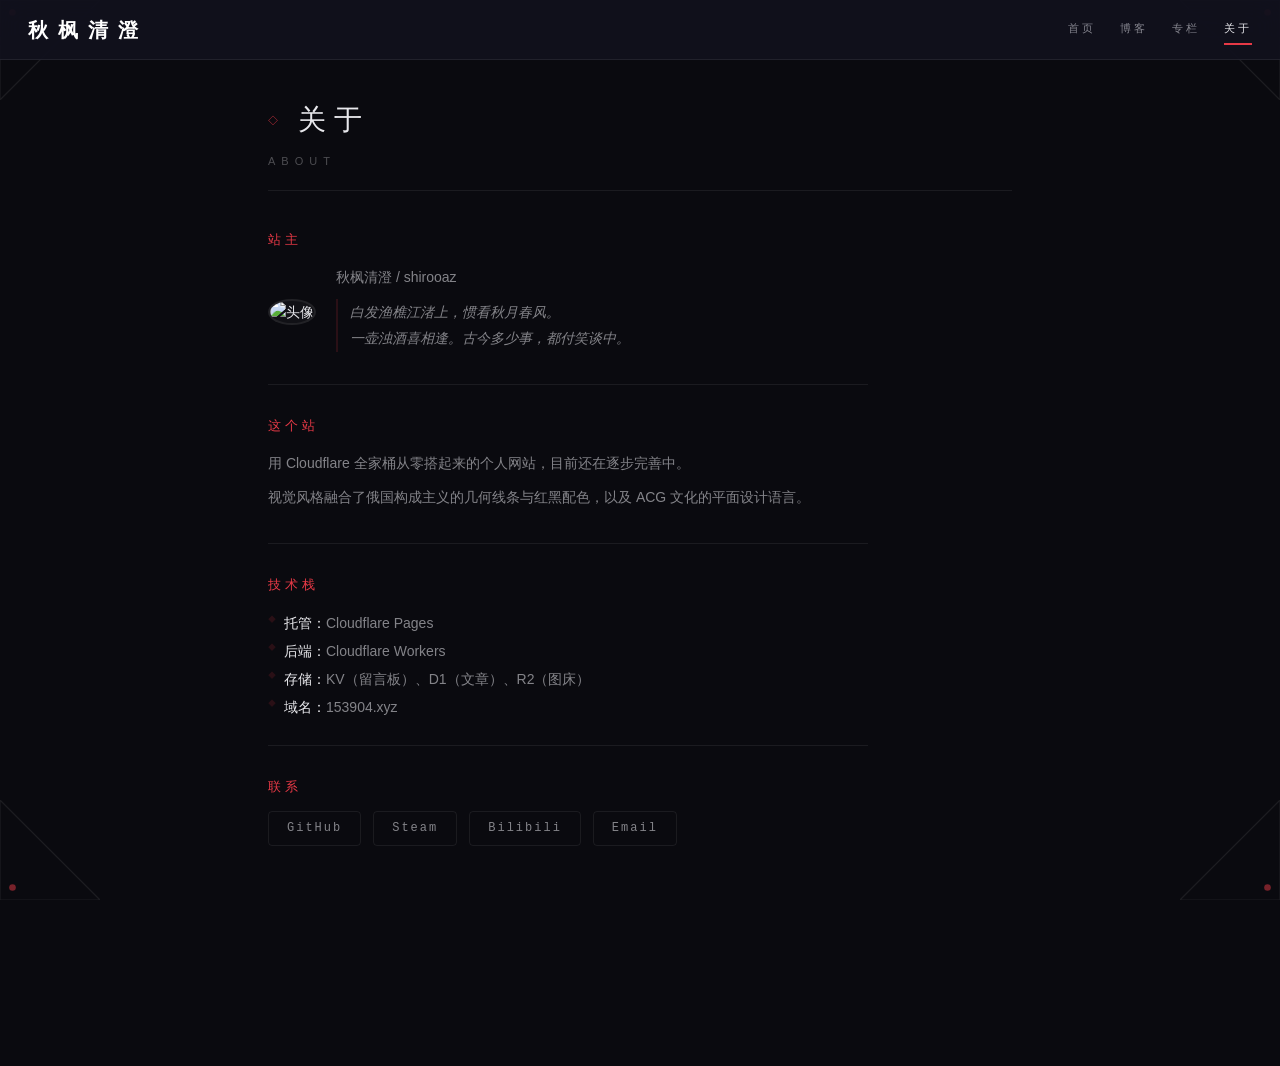
==== commit 3ad2659a: "添加网站图标" ====
--- a/about.html
+++ b/about.html
@@ -4,6 +4,7 @@
 <meta charset="UTF-8">
 <meta name="viewport" content="width=device-width, initial-scale=1.0">
 <title>关于 — 153904.xyz</title>
+<link rel="icon" type="image/jpeg" href="https://cloudflare-imgbed-3m6.pages.dev/file/ICON/1780590657828_7F79677C2C24C7F052C919320536DFA8.jpg">
 <link rel="stylesheet" href="style.css">
 </head>
 <body class="blog-page">
@@ -50,7 +51,7 @@
       <h2 class="about-section-title">站主</h2>
       <div class="about-profile">
         <div class="about-avatar-wrap">
-          <img class="about-avatar" src="https://cloudflare-imgbed-3m6.pages.dev/avatar.jpg" alt="头像">
+          <img class="about-avatar" src="https://cloudflare-imgbed-3m6.pages.dev/file/ACG/插画/1780292350219_屏幕截图_2026-01-01_131243.png" alt="头像">
         </div>
         <div class="about-info">
           <p class="about-name">秋枫清澄 / shirooaz</p>
--- a/style.css
+++ b/style.css
@@ -106,6 +106,8 @@
   display: flex;
   align-items: center;
   justify-content: space-between;
+  height: var(--top-height);
+  flex-shrink: 0;
   padding: 0 28px;
   background: var(--surface);
   border-bottom: 1px solid var(--border);
@@ -496,7 +498,7 @@
   height: 150px;
 }
 .bottom-index .panel-header {
-  width: 348px;
+  width: 472px;
   flex-shrink: 0;
 }
 .bottom-index .link-groups {
@@ -918,11 +920,11 @@
     min-width: auto;
     height: auto;
     gap: 8px;
-    padding: 0 14px;
+    padding: 8px 0;
   }
   .gb-form { gap: 6px; }
   .gb-form-row {
-    flex-direction: column;
+    flex-wrap: wrap;
     gap: 6px;
   }
   .gb-form-row > .gb-textarea {
@@ -952,20 +954,15 @@
     max-height: 150px;
     min-height: 60px;
   }
-  /* 表单元素延伸到窗口边缘 */
-  .gb-form-row > .gb-textarea,
-  .gb-form-right,
-  .gb-messages {
-    width: calc(100% + 28px);
-    margin-left: -14px;
-    margin-right: -14px;
-  }
+
   .gb-actions {
     flex-direction: column;
     align-items: stretch;
     gap: 4px;
+    padding: 0 14px;
   }
   .gb-hint { font-size: 9px; }
+  .gb-header { padding: 0 14px; }
 
   /* 索引链接 */
   .bottom-index {
